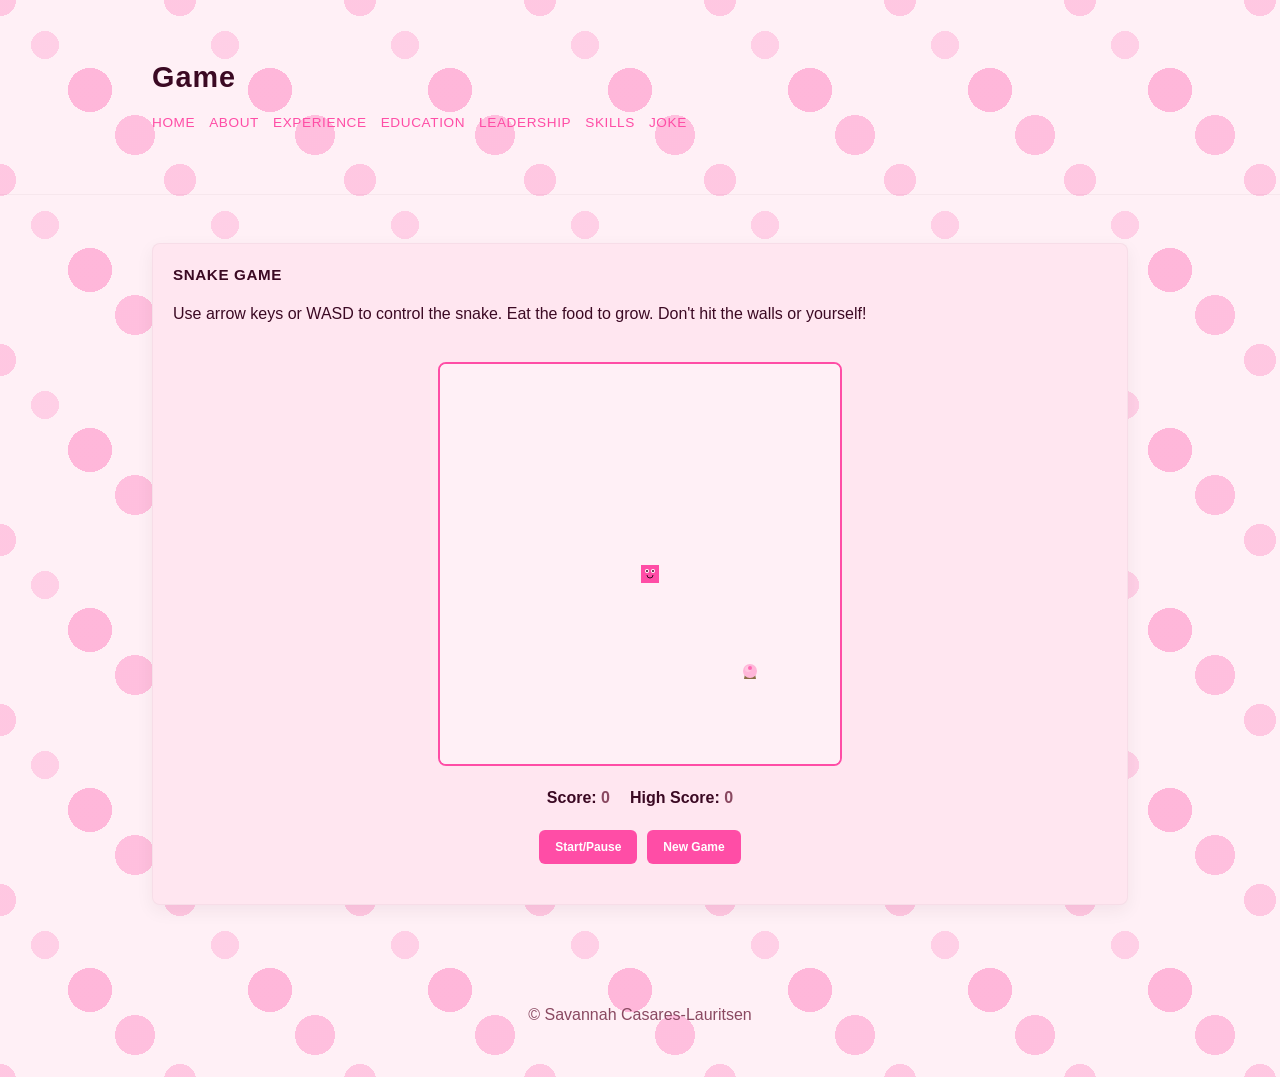
==== games.html @ d0507c34 "Publish full resume website" ====
<!doctype html>
<html lang="en">
  <head>
    <meta charset="utf-8" />
    <meta name="viewport" content="width=device-width,initial-scale=1" />
    <title>Game — Savannah Casares-Lauritsen</title>
    <meta name="description" content="Game — Savannah Casares-Lauritsen" />
    <link rel="stylesheet" href="styles.css">
    <style>
      .game-container {
        display: flex;
        justify-content: center;
        align-items: center;
        flex-direction: column;
        gap: 20px;
        padding: 20px;
      }
      #snakeCanvas {
        border: 2px solid var(--accent);
        background: #faf8fb;
        display: block;
        margin: 0 auto;
        border-radius: 8px;
      }
      .game-controls {
        display: flex;
        gap: 10px;
        justify-content: center;
        flex-wrap: wrap;
      }
      .game-btn {
        background: var(--accent);
        color: white;
        border: none;
        padding: 10px 16px;
        border-radius: 6px;
        cursor: pointer;
        font-weight: 600;
        font-size: 12px;
      }
      .game-btn:hover {
        opacity: 0.9;
      }
      .game-info {
        display: flex;
        gap: 20px;
        justify-content: center;
        font-weight: 600;
      }
      .game-info span {
        color: var(--muted);
      }
    </style>
  </head>
  <body>
    <header class="site-header">
      <div class="container">
        <h1 class="name">Game</h1>
        <nav class="nav">
          <a href="index.html">Home</a>
          <a href="about.html">About</a>
          <a href="experience.html">Experience</a>
          <a href="education.html">Education</a>
          <a href="leadership.html">Leadership</a>
          <a href="skills.html">Skills</a>
          <a href="jokes.html">Joke</a>
        </nav>
      </div>
    </header>

    <main class="container">
      <section class="card">
        <h2>Snake Game</h2>
        <p>Use arrow keys or WASD to control the snake. Eat the food to grow. Don't hit the walls or yourself!</p>
        
        <div class="game-container">
          <canvas id="snakeCanvas" width="400" height="400"></canvas>
          
          <div class="game-info">
            <div>Score: <span id="score">0</span></div>
            <div>High Score: <span id="highScore">0</span></div>
          </div>
          
          <div class="game-controls">
            <button class="game-btn" onclick="toggleGame()">Start/Pause</button>
            <button class="game-btn" onclick="resetGame()">New Game</button>
          </div>
        </div>
      </section>
    </main>

    <footer class="site-footer">
      <div class="container">© Savannah Casares-Lauritsen</div>
    </footer>

    <script>
      const canvas = document.getElementById('snakeCanvas');
      const ctx = canvas.getContext('2d');
      const scoreDisplay = document.getElementById('score');
      const highScoreDisplay = document.getElementById('highScore');

      const gridSize = 20;
      const tileCount = canvas.width / gridSize;

      let snake = [{x: 10, y: 10}];
      let food = {x: 15, y: 15};
      let direction = {x: 1, y: 0};
      let nextDirection = {x: 1, y: 0};
      let score = 0;
      let highScore = localStorage.getItem('snakeHighScore') || 0;
      let gameRunning = false;
      let gameLoop;

      highScoreDisplay.textContent = highScore;

      function drawGame() {
        ctx.fillStyle = '#fff0f6';
        ctx.fillRect(0, 0, canvas.width, canvas.height);

        // Draw snake
        for (let i = 0; i < snake.length; i++) {
          ctx.fillStyle = '#ff4da6';
          ctx.fillRect(
            snake[i].x * gridSize + 1,
            snake[i].y * gridSize + 1,
            gridSize - 2,
            gridSize - 2
          );
          
          // Draw cute face on head
          if (i === 0) {
            ctx.fillStyle = 'white';
            // Eyes
            ctx.beginPath();
            ctx.arc(snake[i].x * gridSize + 7, snake[i].y * gridSize + 7, 2, 0, Math.PI * 2);
            ctx.fill();
            ctx.beginPath();
            ctx.arc(snake[i].x * gridSize + 13, snake[i].y * gridSize + 7, 2, 0, Math.PI * 2);
            ctx.fill();
            
            // Pupils
            ctx.fillStyle = '#3b0923';
            ctx.beginPath();
            ctx.arc(snake[i].x * gridSize + 7, snake[i].y * gridSize + 7, 1, 0, Math.PI * 2);
            ctx.fill();
            ctx.beginPath();
            ctx.arc(snake[i].x * gridSize + 13, snake[i].y * gridSize + 7, 1, 0, Math.PI * 2);
            ctx.fill();
            
            // Smile
            ctx.strokeStyle = '#3b0923';
            ctx.lineWidth = 1;
            ctx.beginPath();
            ctx.arc(snake[i].x * gridSize + 10, snake[i].y * gridSize + 11, 3, 0, Math.PI);
            ctx.stroke();
          }
        }

        // Draw cupcake food
        drawCupcake(food.x * gridSize, food.y * gridSize);
      }

      function drawCupcake(x, y) {
        // Cupcake wrapper (brown)
        ctx.fillStyle = '#8B6F47';
        ctx.beginPath();
        ctx.moveTo(x + 5, y + 10);
        ctx.lineTo(x + 4, y + 15);
        ctx.lineTo(x + 16, y + 15);
        ctx.lineTo(x + 15, y + 10);
        ctx.closePath();
        ctx.fill();
        
        // Cupcake frosting (light pink with swirl effect)
        ctx.fillStyle = '#FFB6D9';
        ctx.beginPath();
        ctx.arc(x + 10, y + 7, 7, 0, Math.PI * 2);
        ctx.fill();
        
        // Frosting highlight
        ctx.fillStyle = '#FFC7E0';
        ctx.beginPath();
        ctx.arc(x + 8, y + 5, 3, 0, Math.PI * 2);
        ctx.fill();
        
        // Cherry on top
        ctx.fillStyle = '#FF69B4';
        ctx.beginPath();
        ctx.arc(x + 10, y + 4, 2, 0, Math.PI * 2);
        ctx.fill();
      }

      function updateGame() {
        direction = nextDirection;
        const head = {x: snake[0].x + direction.x, y: snake[0].y + direction.y};

        if (head.x < 0 || head.x >= tileCount || head.y < 0 || head.y >= tileCount) {
          endGame();
          return;
        }

        for (let i = 0; i < snake.length; i++) {
          if (head.x === snake[i].x && head.y === snake[i].y) {
            endGame();
            return;
          }
        }

        snake.unshift(head);

        if (head.x === food.x && head.y === food.y) {
          score++;
          scoreDisplay.textContent = score;
          food = {
            x: Math.floor(Math.random() * tileCount),
            y: Math.floor(Math.random() * tileCount)
          };
        } else {
          snake.pop();
        }
      }

      function endGame() {
        gameRunning = false;
        clearInterval(gameLoop);
        if (score > highScore) {
          highScore = score;
          localStorage.setItem('snakeHighScore', highScore);
          highScoreDisplay.textContent = highScore;
        }
        alert(`Game Over! Final Score: ${score}`);
      }

      function toggleGame() {
        if (!gameRunning) {
          gameRunning = true;
          gameLoop = setInterval(() => {
            updateGame();
            drawGame();
          }, 180);
        } else {
          gameRunning = false;
          clearInterval(gameLoop);
        }
      }

      function resetGame() {
        snake = [{x: 10, y: 10}];
        food = {x: 15, y: 15};
        direction = {x: 1, y: 0};
        nextDirection = {x: 1, y: 0};
        score = 0;
        scoreDisplay.textContent = score;
        gameRunning = false;
        clearInterval(gameLoop);
        drawGame();
      }

      document.addEventListener('keydown', (e) => {
        if (!gameRunning) return;
        
        switch(e.key.toLowerCase()) {
          case 'arrowup':
          case 'w':
            if (direction.y === 0) nextDirection = {x: 0, y: -1};
            e.preventDefault();
            break;
          case 'arrowdown':
          case 's':
            if (direction.y === 0) nextDirection = {x: 0, y: 1};
            e.preventDefault();
            break;
          case 'arrowleft':
          case 'a':
            if (direction.x === 0) nextDirection = {x: -1, y: 0};
            e.preventDefault();
            break;
          case 'arrowright':
          case 'd':
            if (direction.x === 0) nextDirection = {x: 1, y: 0};
            e.preventDefault();
            break;
        }
      });

      drawGame();
    </script>
  </body>
</html>
---- styles.css ----
:root {
  --bg: #fff0f6;
  --card: #ffe6f0;
  --muted: #8a4961;
  --accent: #ff4da6;
  --text: #3b0923;
}

* { box-sizing: border-box; }

html,
body {
  height: 100%;
}

body {
  margin: 0;
  font-family: Arial, Helvetica, sans-serif;
  font-size: 16px;
  line-height: 1.5;
  background-color: var(--bg);
  background-image:
    radial-gradient(circle, rgba(255,77,166,0.35) 22px, transparent 22px),
    radial-gradient(circle, rgba(255,77,166,0.25) 16px, transparent 16px),
    radial-gradient(circle, rgba(255,77,166,0.30) 20px, transparent 20px),
    radial-gradient(circle, rgba(255,77,166,0.20) 14px, transparent 14px);
  background-size: 180px 180px, 180px 180px, 180px 180px, 180px 180px;
  background-position: 0 0, 90px 90px, 45px 45px, 135px 135px;
  color: var(--text);
  -webkit-font-smoothing: antialiased;
}

body.home {
  background-image: none;
  background-color: var(--bg);
}

.star {
  color: var(--accent);
  font-size: 1.4rem;
  vertical-align: middle;
  animation: twinkle 1.6s ease-in-out infinite;
  display: inline-block;
}

.star:last-child {
  animation-delay: 0.8s;
}

@keyframes twinkle {
  0%, 100% { opacity: 1; transform: scale(1) rotate(0deg); }
  50% { opacity: 0.4; transform: scale(0.7) rotate(20deg); }
}

.container {
  max-width: 1040px;
  margin: 0 auto;
  padding: 28px 32px;
}

.site-header {
  padding: 28px 0;
  border-bottom: 1px solid rgba(59, 9, 35, 0.04);
}

.name {
  margin: 0;
  font-size: 1.8rem;
  letter-spacing: 1px;
  font-weight: 700;
  white-space: nowrap;
  overflow: visible;
}

@media (max-width: 600px) {
  .name {
    font-size: 1.1rem;
    letter-spacing: 0.3px;
  }
}

.intro {
  margin: 10px 0 0;
  color: var(--muted);
  font-size: 0.95rem;
}

.tagline {
  margin: 10px 0 0;
  color: var(--muted);
  font-weight: 700;
  font-size: 1.05rem;
  letter-spacing: 0.3px;
}

.nav {
  display: flex;
  gap: 14px;
  margin-top: 14px;
  flex-wrap: wrap;
}

.nav a {
  color: var(--accent);
  text-decoration: none;
  font-size: 0.85rem;
  padding-bottom: 4px;
  letter-spacing: 0.6px;
  text-transform: uppercase;
}

.nav a:hover { border-bottom: 2px solid var(--accent); }

.card {
  background: var(--card);
  padding: 20px;
  border-radius: 8px;
  margin: 20px 0;
  box-shadow: 0 6px 18px rgba(59, 9, 35, 0.06);
  border: 1px solid rgba(59, 9, 35, 0.04);
}

.card h2 {
  margin-top: 0;
  text-transform: uppercase;
  letter-spacing: 0.6px;
  color: var(--text);
  font-size: 0.95rem;
}

.meta {
  color: var(--muted);
  font-size: 0.95rem;
}

.site-footer {
  padding: 22px 0;
  color: var(--muted);
  text-align: center;
}

/* Hero styles for front page */
.hero {
  display: flex;
  align-items: center;
  justify-content: center;
  padding: 48px 0;
}

.hero-inner {
  display: flex;
  flex-direction: column;
  align-items: center;
  gap: 18px;
  text-align: center;
}

.hero-content { max-width: 520px; }

.photo-wrap {
  margin: 18px auto 0;
  max-width: 260px;
  overflow: hidden;
  border-radius: 14px;
  border: 1px solid rgba(59, 9, 35, 0.08);
}

.hero-photo {
  width: 100%;
  height: auto;
  display: block;
  object-fit: cover;
}

.hero-links {
  display: flex;
  flex-wrap: wrap;
  justify-content: center;
  gap: 12px;
  margin-top: 16px;
}

.btn {
  background: transparent;
  border: 1px solid var(--accent);
  color: var(--accent);
  padding: 8px 12px;
  border-radius: 6px;
  text-decoration: none;
  font-weight: 600;
}

.btn:hover {
  background: var(--accent);
  color: #fff;
}

.big-joke-btn {
  display: inline-block;
  background: var(--accent);
  color: #fff;
  padding: 16px 32px;
  border-radius: 10px;
  text-decoration: none;
  font-weight: 700;
  font-size: 16px;
  margin-top: 20px;
  transition: all 0.3s ease;
  box-shadow: 0 6px 18px rgba(255, 77, 166, 0.2);
}

.big-joke-btn:hover {
  transform: scale(1.08);
  box-shadow: 0 10px 28px rgba(255, 77, 166, 0.35);
}

.video-preview {
  position: absolute;
  inset: 0;
  display: flex;
  align-items: center;
  justify-content: center;
  padding: 22px;
  background: linear-gradient(180deg, rgba(255, 77, 166, 0.12), rgba(255, 77, 166, 0.3));
  color: var(--text);
  text-align: center;
  z-index: 5;
}

.video-preview p {
  margin: 0;
  font-size: 0.95rem;
  line-height: 1.5;
  max-width: 420px;
}

.video-preview .play-icon {
  display: block;
  font-size: 2.6rem;
  margin-bottom: 12px;
}

#videoPlayBtn { cursor: pointer; }

@media (max-width: 720px) {
  .container { padding: 20px; }
  .photo-wrap { max-width: 180px; }
}

@media print {
  .nav,
  .site-footer {
    display: none;
  }

  body {
    background: #fff;
    color: #000;
    font-size: 12pt;
    line-height: 1.5;
  }

  .card {
    background: transparent;
    box-shadow: none;
    border: none;
  }
}
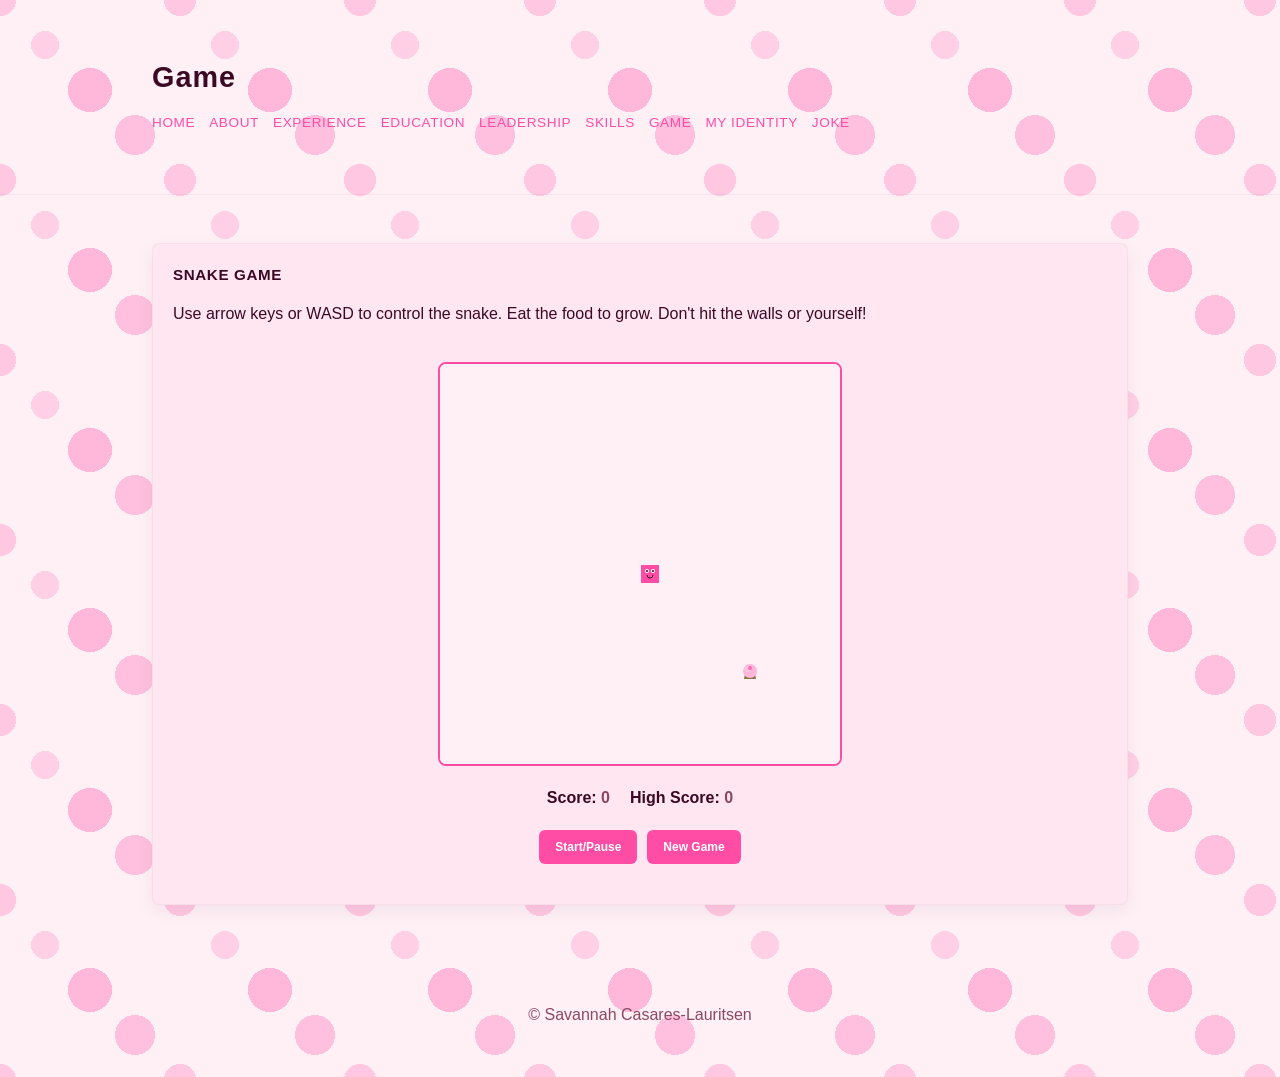
==== commit e28cc7f1: "Add My Identity link to Game and Joke pages, revert special styling" ====
--- a/games.html
+++ b/games.html
@@ -63,6 +63,8 @@
           <a href="education.html">Education</a>
           <a href="leadership.html">Leadership</a>
           <a href="skills.html">Skills</a>
+          <a href="games.html">Game</a>
+          <a href="identity.html">My Identity</a>
           <a href="jokes.html">Joke</a>
         </nav>
       </div>
--- a/styles.css
+++ b/styles.css
@@ -159,7 +159,7 @@
 
 .photo-wrap {
   margin: 18px auto 0;
-  max-width: 260px;
+  max-width: 320px;
   overflow: hidden;
   border-radius: 14px;
   border: 1px solid rgba(59, 9, 35, 0.08);
@@ -244,7 +244,7 @@
 
 @media (max-width: 720px) {
   .container { padding: 20px; }
-  .photo-wrap { max-width: 180px; }
+  .photo-wrap { max-width: 220px; }
 }
 
 @media print {
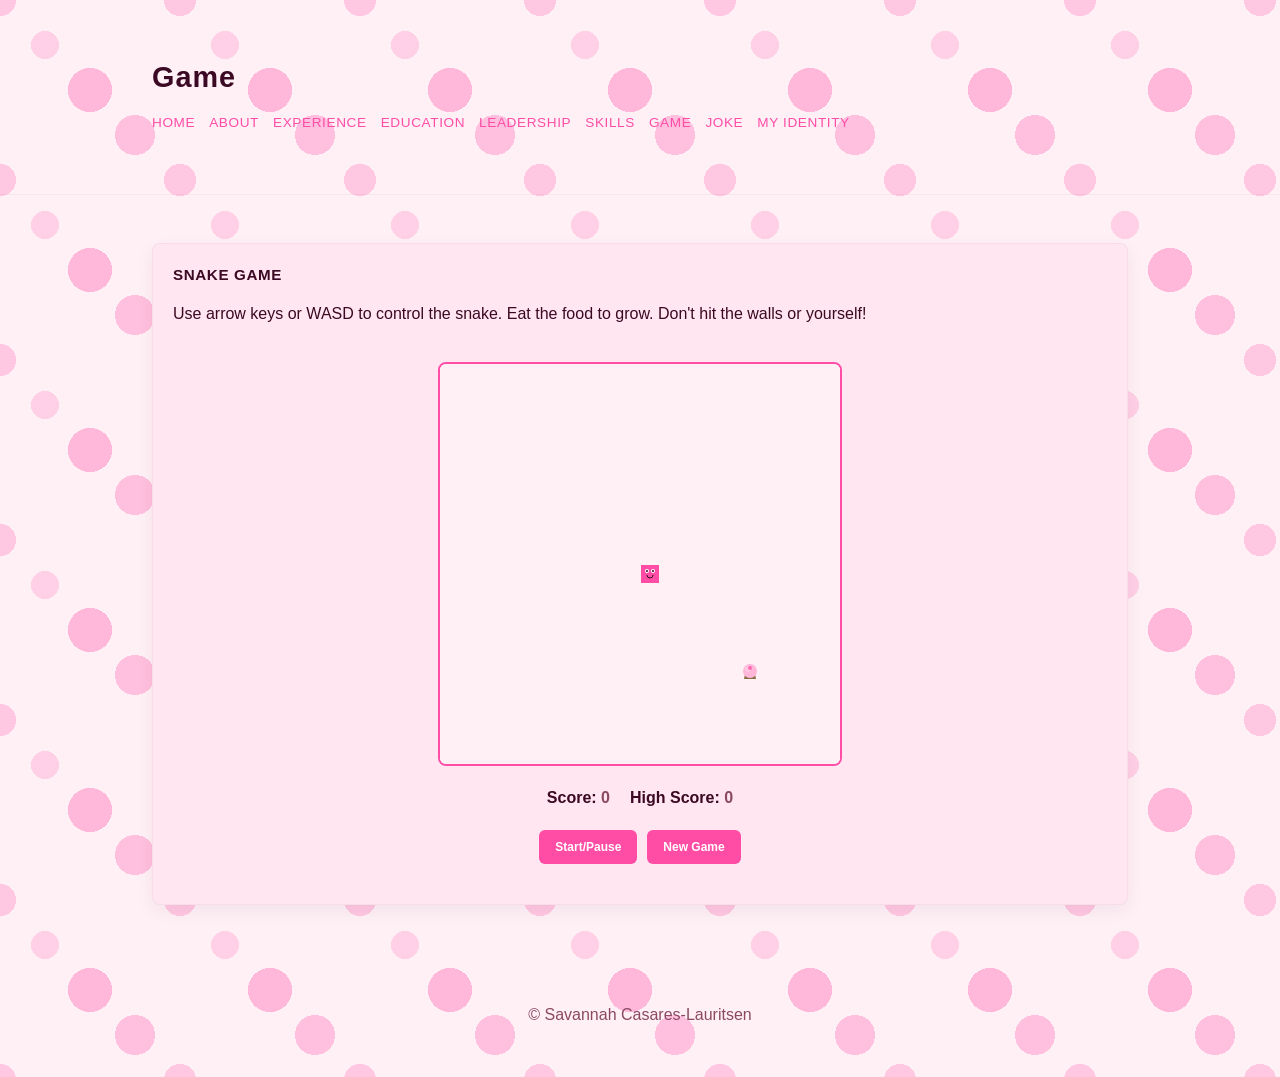
==== commit 04b3b3cd: "Normalize nav links on game and joke pages" ====
--- a/games.html
+++ b/games.html
@@ -64,8 +64,8 @@
           <a href="leadership.html">Leadership</a>
           <a href="skills.html">Skills</a>
           <a href="games.html">Game</a>
+          <a href="jokes.html">Joke</a>
           <a href="identity.html">My Identity</a>
-          <a href="jokes.html">Joke</a>
         </nav>
       </div>
     </header>
